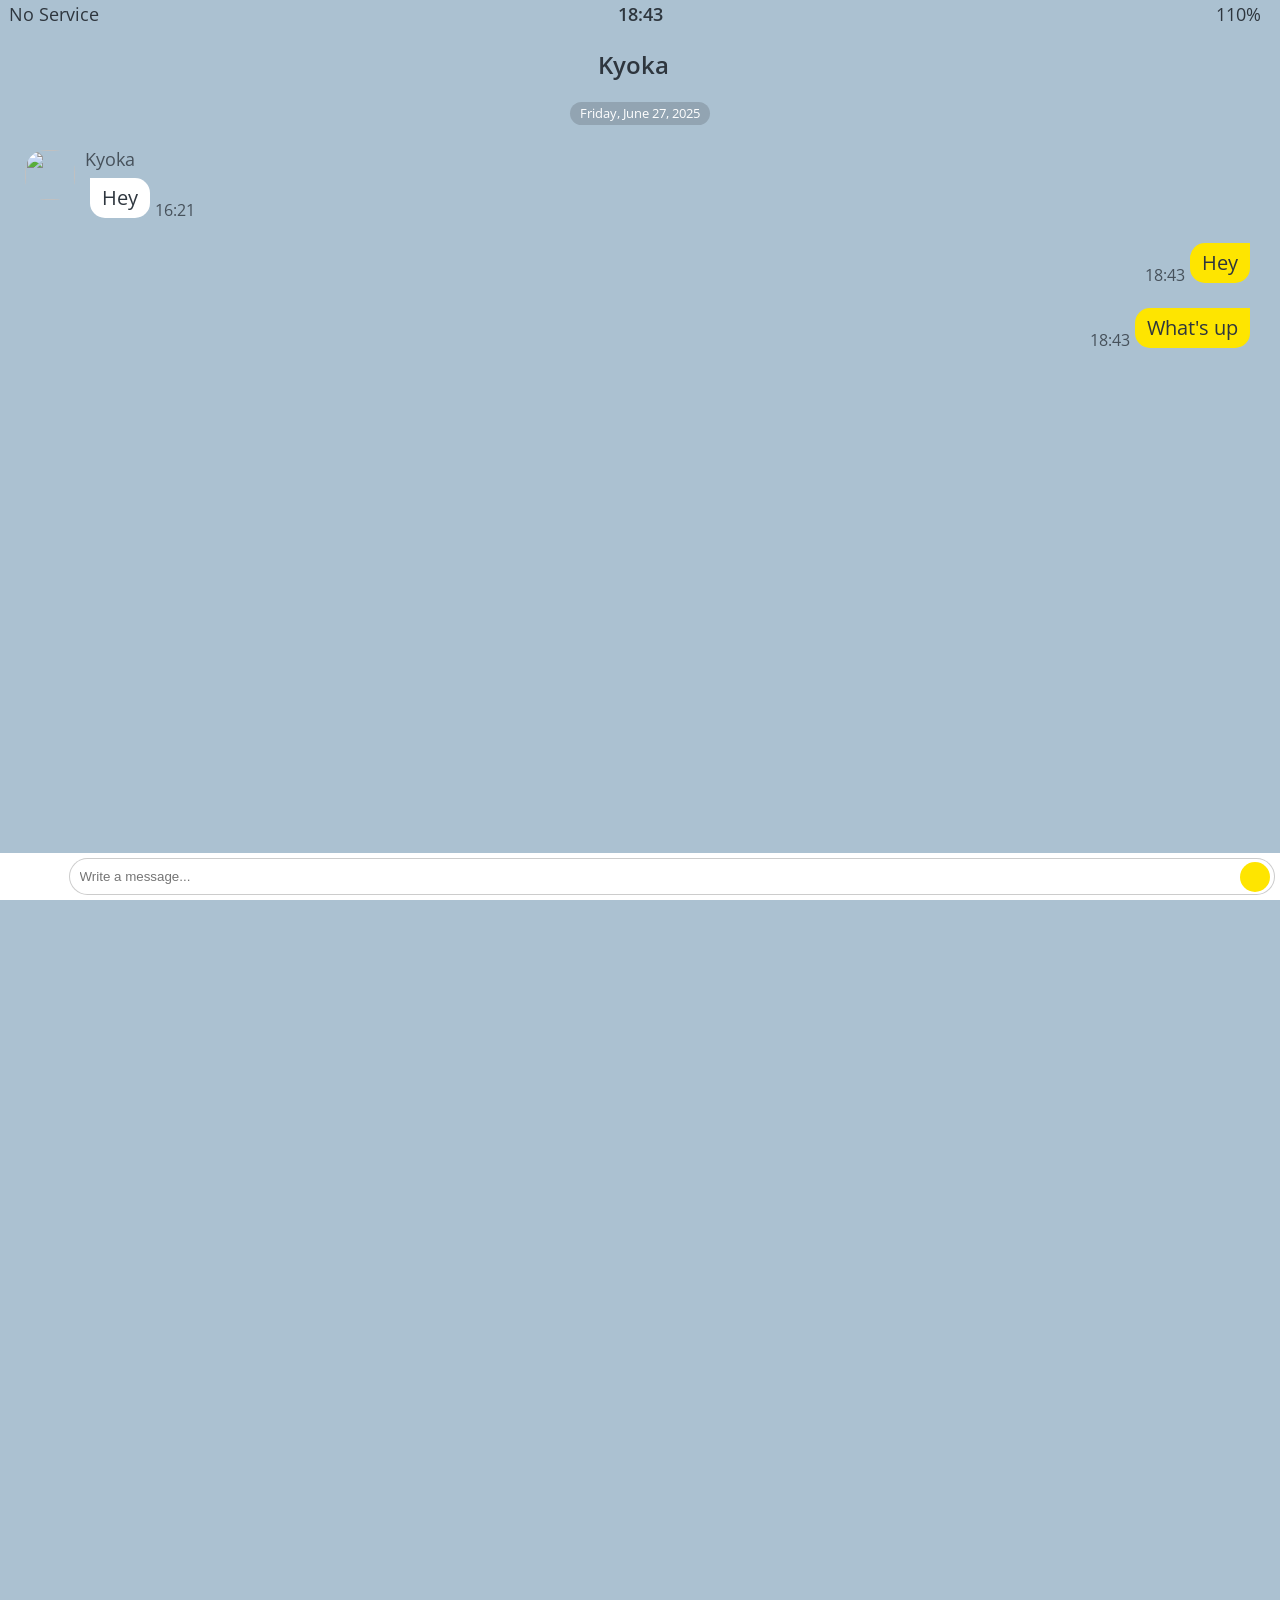
==== chat.html @ 156c9286 "Initial commit" ====
<!DOCTYPE html>
<html lang="en">

<head>
    <link rel="stylesheet" href="css/styles.css" />
    <meta charset="UTF-8" />
    <meta name="viewport" content="width=device-width, initial-scale=1.0" />
    <title>Chat w/ Kyoka - Kokoa Clone</title>
    <link rel="preconnect" href="https://fonts.googleapis.com">
    <link rel="preconnect" href="https://fonts.gstatic.com" crossorigin>
</head>

<body id="chat-screen">
    <div class="status-bar">
        <div class="status-bar__column">
            <span>No Service</span>
            <i class="fa-solid fa-wifi"></i>
        </div>
        <div class="status-bar__column">
            <span>18:43</span>
        </div>
        <div class="status-bar__column">
            <span>110%</span>
            <i class="fas fa-battery-full fa-lg"></i>
            <i class="fas fa-bolt"></i>
        </div>
    </div>

    <header class="alt-header">
        <div class="alt-header__column"><a href="javascript:history.back();"><i class="fa-solid fa-angle-left"></i></a>
        </div>
        <div class="alt-header__column">
            <h1 class="alt-header__title kyoka">Kyoka</h1>
        </div>
        <div class="alt-header__column">
            <span><i class="fa-solid fa-magnifying-glass"></i></span>
            <span><i class="fa-solid fa-bars"></i></span>
        </div>
    </header>

    <main class="main-screen main-chat">
        <div class="chat-timestamp">
            Friday, June 27, 2025
        </div>

        <div class="message-row">
            <img
                src="https://imgs.search.brave.com/Wg4vEX9xkiW8JKbEtyLgKaqkU-19sCAw7aMRo81czoM/rs:fit:860:0:0:0/g:ce/aHR0cHM6Ly9pLm15/ZHJhbWFsaXN0LmNv/bS80WG9na181Yy5q/cGc">
            <div class="message-row__content">
                <span class="message__author">Kyoka</span>
                <div class="message__info">
                    <span class="message__bubble">Hey</span>
                    <span class="message__time">16:21</span>
                </div>
            </div>
        </div>

        <div class="message-row message-row--own">
            <div class="message-row__content">
                <div class="message__info">
                    <span class="message__bubble">Hey</span>
                    <span class="message__time">18:43</span>
                </div>
            </div>
        </div>
        <div class="message-row__my">
            <div class="message-row__content">
                <div class="message__info">
                    <span class="message__time">18:43</span>
                    <span class="message__my-bubble">What's up</span>
                </div>
            </div>
        </div>
    </main>

    <form class="reply">
        <div class="reply__column">
            <i class="fa-regular fa-square-plus fa-2x"></i>
        </div>
        <div class="reply__column">
            <input type="text" placeholder="Write a message...">
            <i class="fa-regular fa-face-smile fa-lg"></i>
            <button>
                <i class="fa-solid fa-arrow-up fa-lg"></i>
            </button>
        </div>
    </form>

    <script src="https://kit.fontawesome.com/248617129c.js" crossorigin="anonymous"></script>
</body>

</html>
---- css/styles.css ----
@import url('https://fonts.googleapis.com/css2?family=Open+Sans:ital,wdth,wght@0,87.5,300..800;1,87.5,300..800&display=swap');
@import "reset.css";
@import "variables.css";

/* Components */
@import "components/status-bar.css";
@import "components/nav-bar.css";
@import "components/screen-header.css";
@import "components/user-components.css";
@import "components/badge.css";
@import "components/alt-screen-header.css";

/* Screens */
@import "screens/login.css";
@import "screens/friends.css";
@import "screens/find.css";
@import "screens/more.css";
@import "screens/settings.css";
@import "screens/chat.css";

body {
    font-family: "Open Sans", sans-serif;
    color: #2e363e;
}

.main-screen {
    padding: 0px var(--horizontal-space);
    padding-bottom: 80px;
}
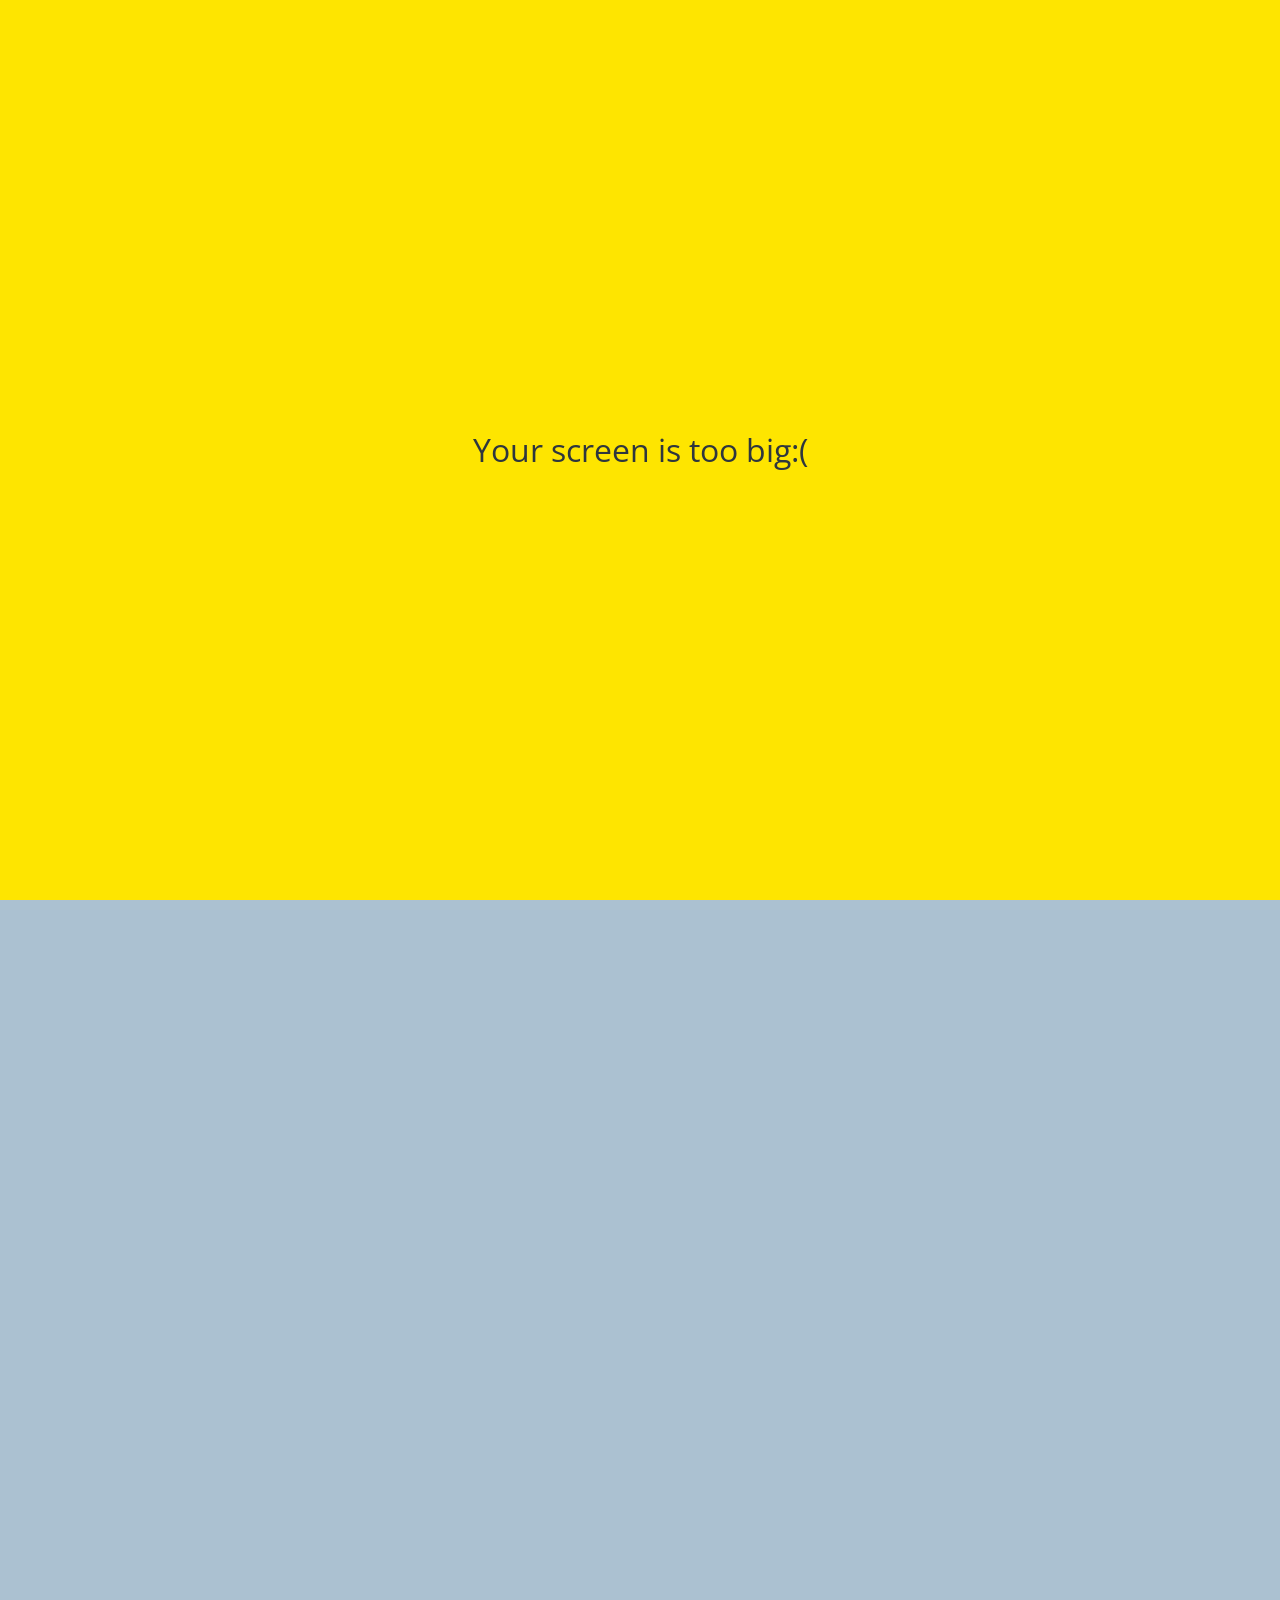
==== commit da7c90e0: "7.10 - 미디어쿼리" ====
--- a/chat.html
+++ b/chat.html
@@ -86,6 +86,10 @@
         </div>
     </form>
 
+    <div id="no-mobile">
+        <span>Your screen is too big:(</span>
+    </div>
+
     <script src="https://kit.fontawesome.com/248617129c.js" crossorigin="anonymous"></script>
 </body>
 
--- a/css/styles.css
+++ b/css/styles.css
@@ -9,6 +9,7 @@
 @import "components/user-components.css";
 @import "components/badge.css";
 @import "components/alt-screen-header.css";
+@import "components/no-mobile.css";
 
 /* Screens */
 @import "screens/login.css";
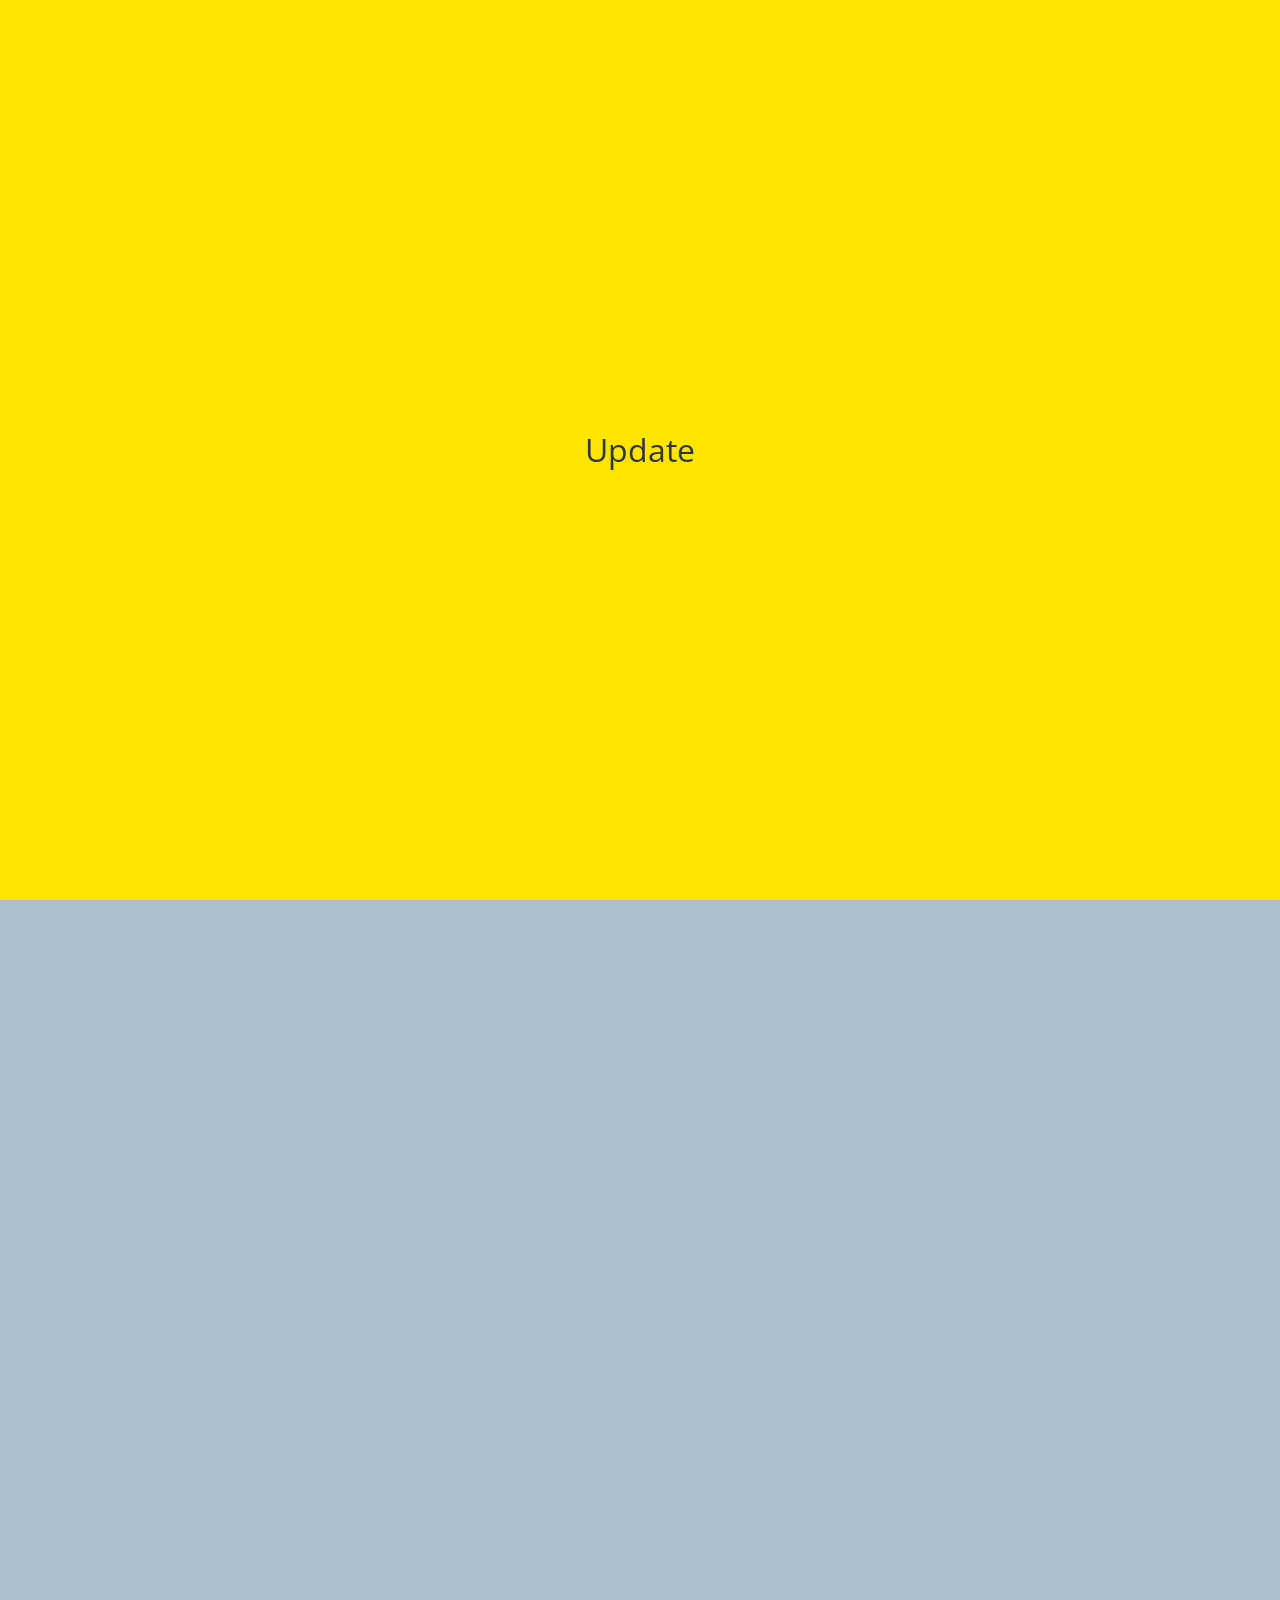
==== commit 4b03aba1: "update" ====
--- a/chat.html
+++ b/chat.html
@@ -87,7 +87,7 @@
     </form>
 
     <div id="no-mobile">
-        <span>Your screen is too big:(</span>
+        <span>Update</span>
     </div>
 
     <script src="https://kit.fontawesome.com/248617129c.js" crossorigin="anonymous"></script>
